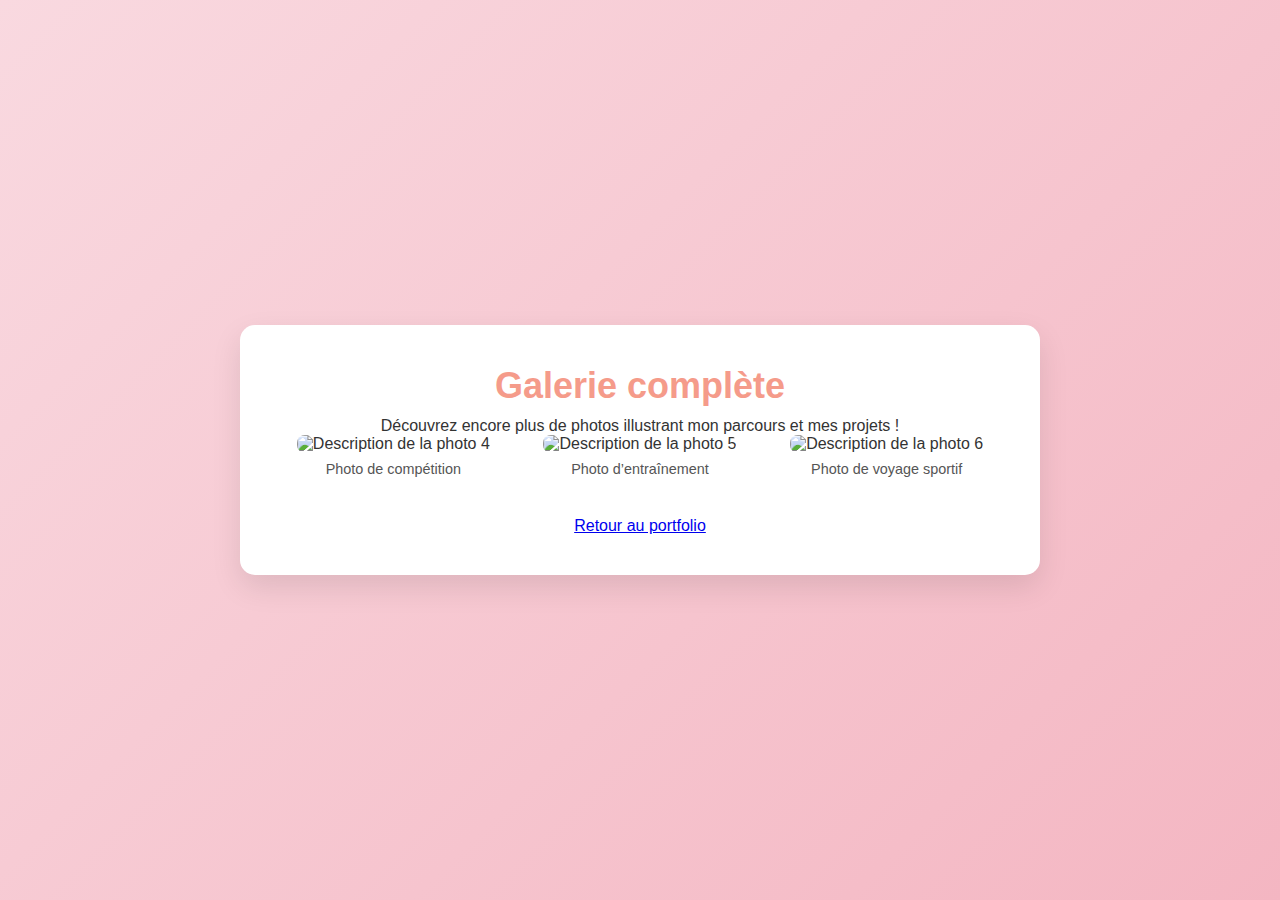
==== galerie-complete.html @ dfd3c44a "Create galerie-complete.html" ====
<!DOCTYPE html>
<html lang="fr">
<head>
    <meta charset="UTF-8">
    <meta name="viewport" content="width=device-width, initial-scale=1.0">
    <title>Galerie complète</title>
    <link rel="stylesheet" href="style.css">
</head>
<body>
    <div class="container">
        <header>
            <h1>Galerie complète</h1>
            <p>Découvrez encore plus de photos illustrant mon parcours et mes projets !</p>
        </header>
        
        <section class="photo-gallery">
            <div class="photo">
                <img src="chemin/vers/ta/photo4.jpg" alt="Description de la photo 4" />
                <p>Photo de compétition</p>
            </div>
            <div class="photo">
                <img src="chemin/vers/ta/photo5.jpg" alt="Description de la photo 5" />
                <p>Photo d’entraînement</p>
            </div>
            <div class="photo">
                <img src="chemin/vers/ta/photo6.jpg" alt="Description de la photo 6" />
                <p>Photo de voyage sportif</p>
            </div>
            <!-- Ajoute autant de photos que nécessaire -->
        </section>

        <footer>
            <p><a href="index.html">Retour au portfolio</a></p>
        </footer>
    </div>
</body>
</html>
---- style.css ----
/* Reset de base */
* {
    margin: 0;
    padding: 0;
    box-sizing: border-box;
}

/* Style global de la page */
body {
    font-family: 'Poppins', sans-serif;
    background-color: #f8f2f2;
    color: #333;
    display: flex;
    justify-content: center;
    align-items: center;
    min-height: 100vh;
    padding: 20px;
    background-image: linear-gradient(135deg, #f9d9e0, #f4b6c2);
}

/* Container principal */
.container {
    background-color: #fff;
    border-radius: 15px;
    box-shadow: 0 12px 30px rgba(0, 0, 0, 0.1);
    padding: 40px;
    width: 90%;
    max-width: 800px;
    text-align: center;
    position: relative;
}

/* Titres principaux */
h1 {
    color: #f59b8a;
    font-size: 36px;
    margin-bottom: 10px;
    font-weight: 600;
}

.subtitle {
    font-size: 18px;
    color: #f4a6c4;
    margin-bottom: 40px;
    font-weight: 400;
}

/* Section générale */
section {
    margin-bottom: 40px;
}

h2 {
    font-size: 28px;
    color: #f59b8a;
    margin-bottom: 20px;
    font-weight: 600;
}

/* Liste des voyages avec icônes et drapeaux */
ul {
    list-style-type: none;
    margin: 10px 0;
    padding-left: 20px;
}

ul li {
    font-size: 18px;
    color: #333;
    margin-bottom: 10px;
    line-height: 1.6;
}
/* Galerie photo */
.photo-gallery {
    display: flex;
    justify-content: space-between; /* Espace uniforme entre les photos */
    gap: 20px; /* Espace entre les photos */
    flex-wrap: wrap; /* Permet de passer à la ligne si nécessaire */
}

.photo {
    text-align: center; /* Centre le texte sous chaque photo */
    width: 200px; /* Conserve la taille de la photo */
    margin: 0 auto; /* Centre chaque photo dans son espace */
}

.photo img {
    width: 200px; /* Conserve la largeur spécifiée dans le HTML */
    height: auto; /* Maintient le ratio d’aspect */
    border-radius: 8px; /* Bords arrondis pour un effet esthétique */
}

.photo p {
    margin-top: 8px; /* Espace entre la photo et la description */
    font-size: 0.9em; /* Taille de texte ajustée */
    color: #555; /* Texte légèrement grisé */
}

.flag {
    width: 25px;
    height:
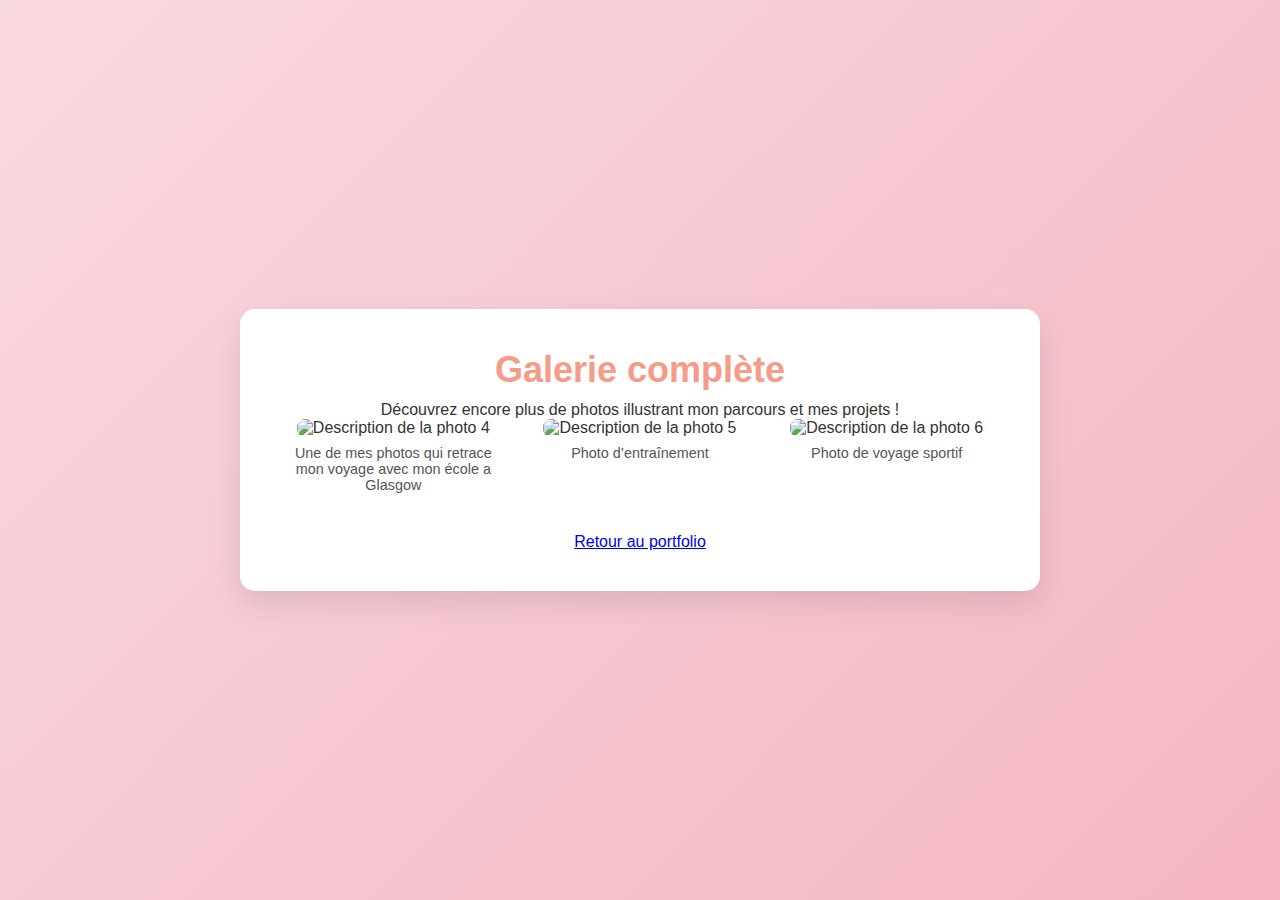
==== commit 597c42d4: "Update galerie-complete.html" ====
--- a/galerie-complete.html
+++ b/galerie-complete.html
@@ -16,7 +16,7 @@
         <section class="photo-gallery">
             <div class="photo">
                 <img src="chemin/vers/ta/photo4.jpg" alt="Description de la photo 4" />
-                <p>Photo de compétition</p>
+                <p>Une de mes photos qui retrace mon voyage avec mon école a Glasgow</p>
             </div>
             <div class="photo">
                 <img src="chemin/vers/ta/photo5.jpg" alt="Description de la photo 5" />
--- a/style.css
+++ b/style.css
@@ -99,3 +99,92 @@
 .flag {
     width: 25px;
     height: 
+/* Styles pour le bouton */
+.view-more {
+    text-align: center;
+    margin-top: 20px;
+}
+
+.view-more .btn {
+    padding: 10px 20px;
+    background-color: #007BFF;
+    color: white;
+    text-decoration: none;
+    border-radius: 5px;
+    font-size: 1em;
+    transition: background-color 0.3s ease;
+}
+
+.view-more .btn:hover {
+    background-color: #0056b3;
+}
+
+/* Effet Livre */
+.hidden {
+    display: none;
+}
+
+#book-animation {
+    display: flex;
+    justify-content: center;
+    align-items: center;
+    position: fixed;
+    top: 0;
+    left: 0;
+    width: 100%;
+    height: 100%;
+    background: rgba(0, 0, 0, 0.8);
+    z-index: 1000;
+}
+
+.book {
+    width: 300px;
+    height: 400px;
+    perspective: 1000px;
+}
+
+.cover {
+    width: 100%;
+    height: 100%;
+    background-color: #007BFF;
+    color: white;
+    text-align: center;
+    display: flex;
+    justify-content: center;
+    align-items: center;
+    font-size: 1.5em;
+    font-weight: bold;
+    border-radius: 5px;
+    transform-origin: left;
+    transition: transform 1s;
+}
+
+.pages {
+    position: relative;
+    width: 100%;
+    height: 100%;
+    transform-style: preserve-3d;
+}
+
+.page {
+    position: absolute;
+    width: 100%;
+    height: 100%;
+    background: white;
+    border: 1px solid #ccc;
+    border-radius: 5px;
+    transform-origin: left;
+    transition: transform 1s;
+}
+
+#page-1 {
+    transform: rotateY(0deg);
+}
+
+#page-2 {
+    transform: rotateY(-90deg);
+}
+
+#page-3 {
+    transform: rotateY(-180deg);
+}
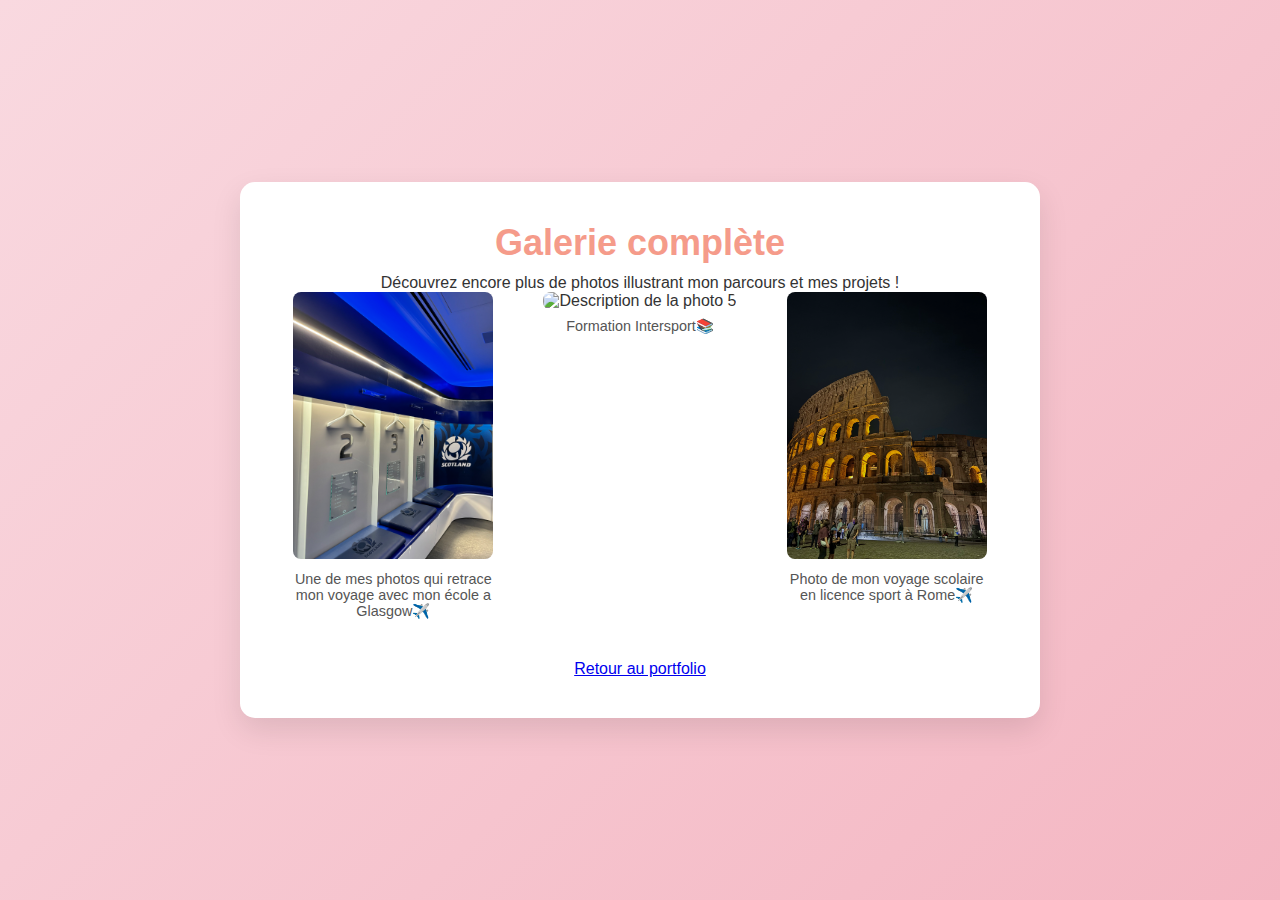
==== commit 0c737694: "Update galerie-complete.html" ====
--- a/galerie-complete.html
+++ b/galerie-complete.html
@@ -15,16 +15,16 @@
         
         <section class="photo-gallery">
             <div class="photo">
-                <img src="chemin/vers/ta/photo4.jpg" alt="Description de la photo 4" />
-                <p>Une de mes photos qui retrace mon voyage avec mon école a Glasgow</p>
+                <img src="IMG_0617.jpg" alt="Description de la photo 4" />
+                <p>Une de mes photos qui retrace mon voyage avec mon école a Glasgow✈️</p>
             </div>
             <div class="photo">
-                <img src="chemin/vers/ta/photo5.jpg" alt="Description de la photo 5" />
-                <p>Photo d’entraînement</p>
+                <img src="IMG_9697.jpg" alt="Description de la photo 5" />
+                <p> Formation Intersport📚</p>
             </div>
             <div class="photo">
-                <img src="chemin/vers/ta/photo6.jpg" alt="Description de la photo 6" />
-                <p>Photo de voyage sportif</p>
+                <img src="IMG_4756.jpg" alt="Description de la photo 6" />
+                <p>Photo de mon voyage scolaire en licence sport à Rome✈️</p>
             </div>
             <!-- Ajoute autant de photos que nécessaire -->
         </section>
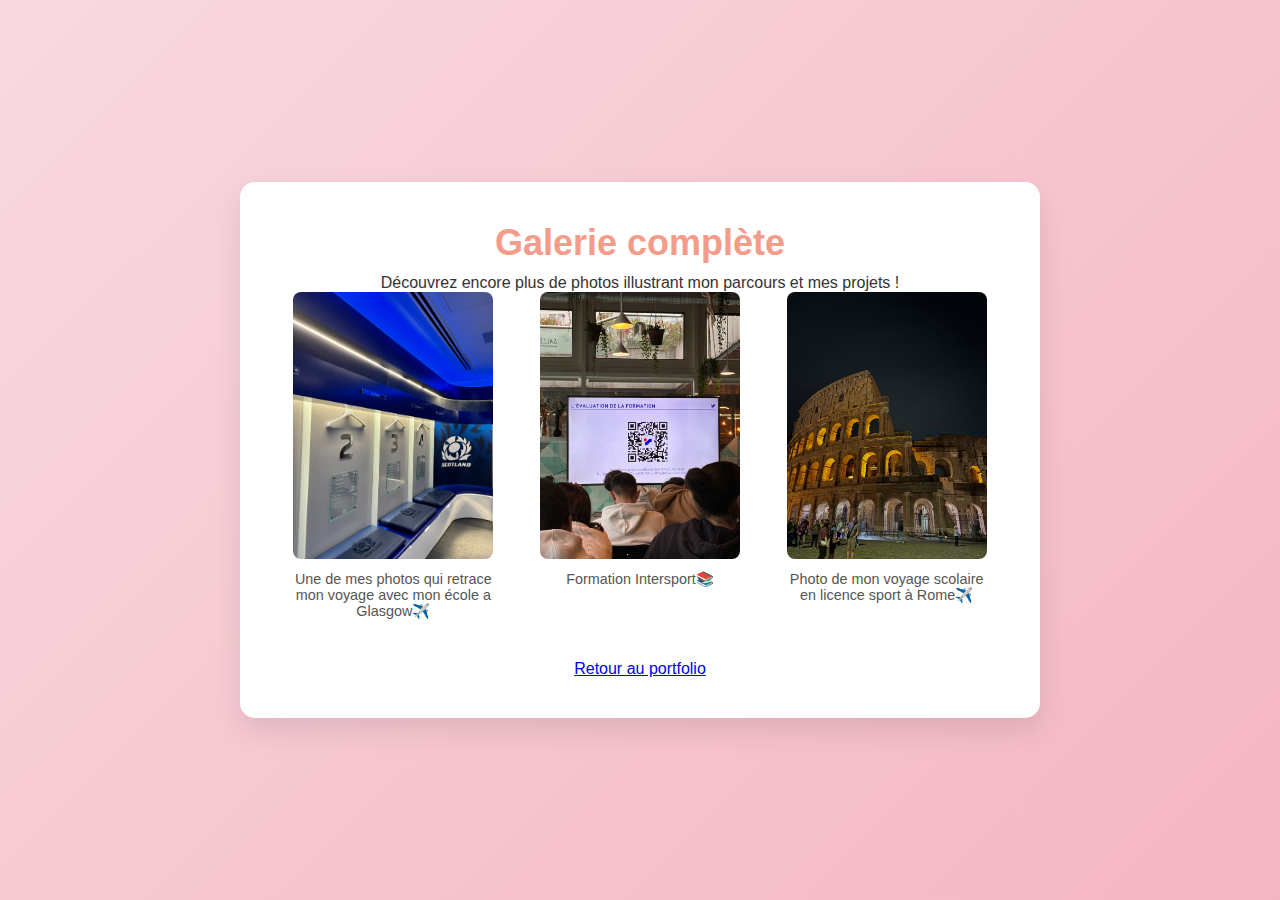
==== commit 95b6b6d6: "Update galerie-complete.html" ====
--- a/galerie-complete.html
+++ b/galerie-complete.html
@@ -19,7 +19,7 @@
                 <p>Une de mes photos qui retrace mon voyage avec mon école a Glasgow✈️</p>
             </div>
             <div class="photo">
-                <img src="IMG_9697.jpg" alt="Description de la photo 5" />
+                <img src="IMG_9796.jpg" alt="Description de la photo 5" />
                 <p> Formation Intersport📚</p>
             </div>
             <div class="photo">
